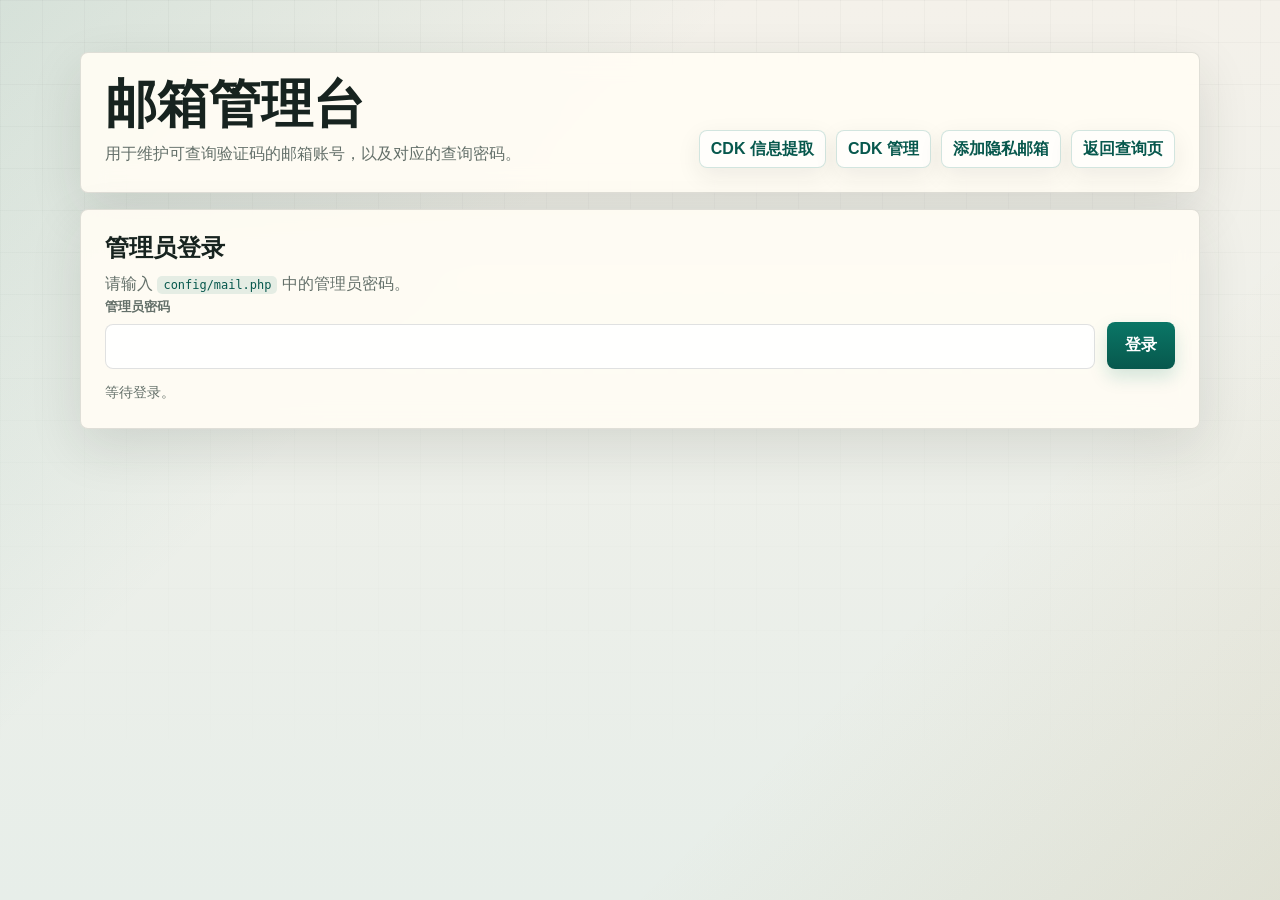
==== admin.html @ 10a29dd2 "Tolerate trailing API output" ====
<!doctype html>
<html lang="zh-CN">
<head>
    <meta charset="UTF-8" />
    <meta name="viewport" content="width=device-width, initial-scale=1.0" />
    <title>邮箱管理</title>
    <style>
        * { box-sizing: border-box; }
        :root {
            --bg: #eef2ef;
            --bg-2: #e1eae6;
            --panel: rgba(255, 253, 248, 0.94);
            --line: rgba(24, 38, 33, 0.12);
            --ink: #13211c;
            --muted: #5d6964;
            --accent: #0c6b5b;
            --accent-strong: #094e42;
            --soft: #edf5f1;
            --danger: #b23333;
            --info: #245c78;
            --shadow: 0 28px 70px rgba(20, 33, 29, 0.13);
        }
        body {
            margin: 0;
            min-height: 100vh;
            padding: 24px;
            color: var(--ink);
            font-family: "PingFang SC", "Hiragino Sans GB", "Microsoft YaHei", "Noto Sans SC", sans-serif;
            background:
                linear-gradient(135deg, rgba(12, 107, 91, 0.11), transparent 33%),
                linear-gradient(320deg, rgba(154, 100, 16, 0.08), transparent 30%),
                linear-gradient(180deg, var(--bg), var(--bg-2));
        }
        main {
            width: min(1080px, 100%);
            margin: 0 auto;
            display: grid;
            gap: 16px;
        }
        .panel {
            background: var(--panel);
            border: 1px solid var(--line);
            border-radius: 8px;
            box-shadow: var(--shadow);
            padding: 22px;
            backdrop-filter: blur(10px);
        }
        .top {
            display: flex;
            justify-content: space-between;
            gap: 16px;
            align-items: end;
        }
        h1, h2 {
            margin: 0 0 8px;
            letter-spacing: 0;
        }
        h1 { font-size: clamp(28px, 4vw, 42px); line-height: 1.06; }
        h2 { font-size: 22px; }
        p {
            margin: 0;
            color: var(--muted);
            line-height: 1.75;
        }
        code {
            padding: 0 6px;
            border-radius: 4px;
            background: #edf4f0;
            color: var(--accent-strong);
        }
        a {
            color: var(--accent-strong);
            text-decoration: none;
            font-weight: 800;
        }
        a:hover { text-decoration: underline; }
        form { display: grid; gap: 14px; }
        .grid {
            display: grid;
            grid-template-columns: minmax(0, 1fr) minmax(0, 1fr) auto auto;
            gap: 12px;
            align-items: end;
        }
        .login-grid {
            display: grid;
            grid-template-columns: minmax(0, 1fr) auto;
            gap: 12px;
            align-items: end;
        }
        label {
            display: grid;
            gap: 7px;
            color: var(--muted);
            font-size: 13px;
            font-weight: 800;
        }
        input {
            width: 100%;
            border: 1px solid var(--line);
            border-radius: 8px;
            background: rgba(255, 255, 255, 0.96);
            color: var(--ink);
            padding: 13px 14px;
            font-size: 15px;
            outline: none;
        }
        input:focus {
            border-color: rgba(12, 107, 91, 0.45);
            box-shadow: 0 0 0 3px rgba(12, 107, 91, 0.12);
        }
        button {
            border: 0;
            border-radius: 8px;
            background: linear-gradient(180deg, var(--accent), var(--accent-strong));
            color: #fff;
            padding: 14px 18px;
            min-height: 46px;
            font-weight: 900;
            cursor: pointer;
            white-space: nowrap;
        }
        button:hover { filter: brightness(1.02); }
        button:disabled { opacity: .62; cursor: not-allowed; }
        button.secondary {
            background: #e7f2ee;
            color: var(--accent-strong);
            border: 1px solid rgba(12, 107, 91, 0.18);
        }
        button.danger { background: var(--danger); }
        .status {
            min-height: 22px;
            color: var(--muted);
            font-size: 14px;
            margin-top: 12px;
            line-height: 1.6;
        }
        .status.success { color: var(--accent-strong); }
        .status.error { color: var(--danger); }
        .status.info { color: var(--info); }
        .hide { display: none; }
        .list {
            display: grid;
            gap: 10px;
            margin-top: 16px;
        }
        .item {
            display: grid;
            grid-template-columns: minmax(0, 1fr) auto auto auto;
            gap: 10px;
            align-items: center;
            border: 1px solid var(--line);
            border-radius: 8px;
            padding: 14px;
            background: linear-gradient(180deg, rgba(237, 245, 241, 0.96), rgba(247, 250, 248, 0.96));
        }
        .email {
            word-break: break-all;
            font-weight: 900;
        }
        .account-meta {
            display: grid;
            gap: 4px;
        }
        .account-secret {
            color: var(--muted);
            font-size: 13px;
            word-break: break-all;
        }
        .empty {
            color: var(--muted);
            padding: 12px 0;
        }
        .note {
            color: var(--muted);
            font-size: 13px;
            line-height: 1.7;
            margin-top: 12px;
        }
        .password-field {
            display: grid;
            gap: 8px;
        }
        .password-actions {
            display: flex;
            gap: 8px;
            flex-wrap: wrap;
        }
        .password-preview {
            display: flex;
            align-items: center;
            gap: 10px;
            padding: 10px 12px;
            border: 1px solid var(--line);
            border-radius: 8px;
            background: rgba(255, 255, 255, 0.82);
            color: var(--muted);
            font-size: 13px;
            line-height: 1.5;
        }
        .toolbar {
            display: flex;
            gap: 12px;
            flex-wrap: wrap;
            align-items: center;
        }
        @media (max-width: 860px) {
            .top,
            .login-grid,
            .grid,
            .item {
                grid-template-columns: 1fr;
                display: grid;
            }
        }
        @media (max-width: 640px) {
            body { padding: 16px; }
            .panel { padding: 18px; }
            .toolbar { display: grid; }
            button { width: 100%; }
        }
    </style>
    <link rel="stylesheet" href="./assets/app.css" />
</head>
<body>
    <main>
        <section class="panel top">
            <div>
                <h1>邮箱管理台</h1>
                <p>用于维护可查询验证码的邮箱账号，以及对应的查询密码。</p>
            </div>
            <div class="toolbar">
                <a href="./cdk.html">CDK 信息提取</a>
                <a href="./cdk-admin.html">CDK 管理</a>
                <a href="./privacy.html">添加隐私邮箱</a>
                <a href="./index.html">返回查询页</a>
            </div>
        </section>

        <section class="panel">
            <h2>管理员登录</h2>
            <p>请输入 <code>config/mail.php</code> 中的管理员密码。</p>
            <form id="loginForm" autocomplete="off">
                <div class="login-grid">
                    <label>管理员密码
                        <input id="adminPassword" type="password" autocomplete="new-password" required />
                    </label>
                    <button id="loadBtn" type="submit">登录</button>
                </div>
            </form>
            <div id="status" class="status">等待登录。</div>
        </section>

        <section id="managePanel" class="panel hide">
            <h2>添加或更新账号</h2>
            <p>保存会覆盖该邮箱现有的查询密码，系统会按原有方式存储密码哈希。</p>
            <form id="accountForm" autocomplete="off">
                <div class="grid">
                    <label>邮箱
                        <input id="emailInput" type="email" autocomplete="off" autocapitalize="off" spellcheck="false" placeholder="name@example.com" required />
                    </label>
                    <label class="password-field">查询密码
                        <input id="passwordInput" type="text" autocomplete="new-password" required />
                    </label>
                    <button id="saveBtn" type="submit">保存</button>
                    <button id="generateBtn" class="secondary" type="button">重新生成</button>
                </div>
            </form>
            <div class="note">查询密码会自动生成，内容由字母和数字组成。保存前你也可以手动修改。</div>
        </section>

        <section id="listPanel" class="panel hide">
            <h2>已配置账号</h2>
            <div id="accountList" class="list"></div>
        </section>
    </main>
    <script>
        const loginForm = document.getElementById("loginForm");
        const accountForm = document.getElementById("accountForm");
        const adminPasswordInput = document.getElementById("adminPassword");
        const emailInput = document.getElementById("emailInput");
        const passwordInput = document.getElementById("passwordInput");
        const loadBtn = document.getElementById("loadBtn");
        const saveBtn = document.getElementById("saveBtn");
        const generateBtn = document.getElementById("generateBtn");
                const statusEl = document.getElementById("status");
        const managePanel = document.getElementById("managePanel");
        const listPanel = document.getElementById("listPanel");
        const accountList = document.getElementById("accountList");
        let currentAdminPassword = "";

        function setStatus(type, message) {
            statusEl.className = "status" + (type ? " " + type : "");
            statusEl.textContent = message;
        }

        async function readJsonResponse(response) {
            const text = await response.text();
            try {
                return JSON.parse(text);
            } catch (_) {
                const decoder = new TextDecoder();
                const encoded = new TextEncoder().encode(text);
                let depth = 0;
                let inString = false;
                let escaped = false;
                for (let i = 0; i < encoded.length; i++) {
                    const char = decoder.decode(encoded.slice(i, i + 1));
                    if (escaped) {
                        escaped = false;
                        continue;
                    }
                    if (char === "\\") {
                        escaped = inString;
                        continue;
                    }
                    if (char === "\"") {
                        inString = !inString;
                        continue;
                    }
                    if (inString) continue;
                    if (char === "{") depth++;
                    if (char === "}") depth--;
                    if (depth === 0 && i > 0) {
                        try {
                            return JSON.parse(decoder.decode(encoded.slice(0, i + 1)));
                        } catch (_) {}
                    }
                }
                const detail = text.trim().slice(0, 160);
                throw new Error(detail ? `接口返回异常：${detail}` : "接口返回异常，请检查服务器日志。");
            }
        }

        async function copyText(text) {
            const value = String(text || "");
            if (!value) return false;

            if (navigator.clipboard && window.isSecureContext) {
                try {
                    await navigator.clipboard.writeText(value);
                    return true;
                } catch (_) {}
            }

            const textarea = document.createElement("textarea");
            textarea.value = value;
            textarea.setAttribute("readonly", "");
            textarea.style.position = "fixed";
            textarea.style.left = "-1000px";
            textarea.style.top = "-1000px";
            textarea.style.opacity = "0";
            document.body.appendChild(textarea);
            textarea.focus();
            textarea.select();
            textarea.setSelectionRange(0, textarea.value.length);
            let copied = false;
            try {
                copied = document.execCommand("copy");
            } catch (_) {
                copied = false;
            }
            textarea.remove();
            return copied;
        }

        function generatePassword(length = 16) {
            const alphabet = "ABCDEFGHJKLMNPQRSTUVWXYZabcdefghijkmnopqrstuvwxyz23456789";
            const bytes = new Uint8Array(length);
            crypto.getRandomValues(bytes);
            let value = "";
            for (const byte of bytes) {
                value += alphabet[byte % alphabet.length];
            }
            return value;
        }

        function preparePassword() {
            passwordInput.value = generatePassword();
            passwordInput.type = "text";
        }

        function setPanelsVisible(visible) {
            managePanel.classList.toggle("hide", !visible);
            listPanel.classList.toggle("hide", !visible);
            if (!visible) {
                accountList.replaceChildren();
            } else {
                preparePassword();
            }
        }

        async function adminRequest(action, payload = {}) {
            const response = await fetch("./api/admin.php", {
                method: "POST",
                headers: { "Content-Type": "application/json", "Cache-Control": "no-cache" },
                body: JSON.stringify({ action, admin_password: currentAdminPassword, ...payload }),
            });
            const result = await readJsonResponse(response);
            if (!response.ok || !result.success) throw new Error(result.message || "操作失败。");
            return result;
        }

        function renderAccounts(accounts) {
            accountList.replaceChildren();
            const items = Array.isArray(accounts) ? accounts : [];
            if (!items.length) {
                const empty = document.createElement("div");
                empty.className = "empty";
                empty.textContent = "当前没有配置任何账号。";
                accountList.append(empty);
                return;
            }

            items.forEach((item) => {
                const email = String(item.email || "");
                const password = String(item.access_password || "");
                const row = document.createElement("div");
                row.className = "item";

                const metaEl = document.createElement("div");
                metaEl.className = "account-meta";
                const emailEl = document.createElement("div");
                emailEl.className = "email";
                emailEl.textContent = email;
                const secretEl = document.createElement("div");
                secretEl.className = "account-secret";
                secretEl.textContent = password ? `密码：${password}` : "密码：已隐藏";
                metaEl.append(emailEl, secretEl);

                const copyBtn = document.createElement("button");
                copyBtn.type = "button";
                copyBtn.className = "secondary";
                copyBtn.textContent = "复制账号和密码";
                copyBtn.addEventListener("click", async () => {
                    const text = `${email}\t${password}`;
                    if (await copyText(text)) {
                        setStatus("success", "已复制账号和密码。");
                    } else {
                        setStatus("error", "复制失败，请手动选择文本。");
                    }
                });

                const editBtn = document.createElement("button");
                editBtn.type = "button";
                editBtn.className = "secondary";
                editBtn.textContent = "编辑密码";
                editBtn.addEventListener("click", () => {
                    emailInput.value = email;
                    preparePassword();
                    passwordInput.focus();
                    setStatus("info", "已为该邮箱生成新的查询密码，可以直接保存或继续修改。");
                });

                const deleteBtn = document.createElement("button");
                deleteBtn.type = "button";
                deleteBtn.className = "danger";
                deleteBtn.textContent = "删除";
                deleteBtn.addEventListener("click", () => deleteAccount(email));

                row.append(metaEl, copyBtn, editBtn, deleteBtn);
                accountList.append(row);
            });
        }

        async function deleteAccount(email) {
            if (!confirm(`确定删除 ${email} 吗？`)) return;
            try {
                const result = await adminRequest("delete", { email });
                renderAccounts(result.data.accounts || []);
                setStatus("success", "已删除。");
            } catch (error) {
                setStatus("error", error.message || "删除失败。");
            }
        }

        loginForm.addEventListener("submit", async (event) => {
            event.preventDefault();
            const password = adminPasswordInput.value.trim();
            if (!password) return setStatus("error", "请输入管理员密码。");

            currentAdminPassword = password;
            loadBtn.disabled = true;
            loadBtn.textContent = "加载中...";
            try {
                const result = await adminRequest("list");
                setPanelsVisible(true);
                renderAccounts(result.data.accounts || []);
                setStatus("success", "管理台已加载。");
            } catch (error) {
                currentAdminPassword = "";
                setPanelsVisible(false);
                setStatus("error", error.message || "登录失败。");
            } finally {
                loadBtn.disabled = false;
                loadBtn.textContent = "登录";
            }
        });

        accountForm.addEventListener("submit", async (event) => {
            event.preventDefault();
            const email = emailInput.value.trim();
            const password = passwordInput.value.trim();
            if (!email || !password) return setStatus("error", "请填写邮箱和查询密码。");

            saveBtn.disabled = true;
            saveBtn.textContent = "保存中...";
            try {
                const result = await adminRequest("save", { email, access_password: password });
                renderAccounts(result.data.accounts || []);
                emailInput.value = "";
                preparePassword();
                emailInput.focus();
                setStatus("success", "已保存。");
            } catch (error) {
                setStatus("error", error.message || "保存失败。");
            } finally {
                saveBtn.disabled = false;
                saveBtn.textContent = "保存";
            }
        });

        generateBtn.addEventListener("click", () => {
            preparePassword();
            passwordInput.focus();
            setStatus("info", "已重新生成查询密码。");
        });
        setPanelsVisible(false);
    </script>
</body>
</html>
---- assets/app.css ----
:root {
    --bg: #f4f1ea;
    --bg-2: #e7eee9;
    --panel: rgba(255, 252, 244, 0.94);
    --panel-strong: #fffdf8;
    --line: rgba(36, 48, 42, 0.14);
    --ink: #17231f;
    --muted: #64706a;
    --accent: #0a7666;
    --accent-strong: #07584d;
    --accent-soft: #e3f2ed;
    --soft: #edf5f1;
    --danger: #b43b36;
    --warn: #9d6816;
    --info: #245d7c;
    --shadow: 0 18px 52px rgba(32, 42, 37, 0.12);
    --shadow-soft: 0 8px 24px rgba(32, 42, 37, 0.08);
}

* {
    box-sizing: border-box;
}

html {
    min-height: 100%;
    color-scheme: light;
    -webkit-text-size-adjust: 100%;
}

body {
    min-height: 100vh;
    margin: 0;
    color: var(--ink);
    font-family: "PingFang SC", "Hiragino Sans GB", "Microsoft YaHei", "Noto Sans SC", sans-serif;
    background:
        linear-gradient(135deg, rgba(10, 118, 102, 0.13), transparent 34%),
        linear-gradient(315deg, rgba(157, 104, 22, 0.10), transparent 30%),
        linear-gradient(180deg, var(--bg), var(--bg-2));
}

body::before {
    content: "";
    position: fixed;
    inset: 0;
    z-index: -1;
    pointer-events: none;
    background-image:
        linear-gradient(rgba(23, 35, 31, 0.045) 1px, transparent 1px),
        linear-gradient(90deg, rgba(23, 35, 31, 0.045) 1px, transparent 1px);
    background-size: 42px 42px;
    mask-image: linear-gradient(180deg, rgba(0, 0, 0, 0.68), transparent 88%);
}

main {
    width: min(1120px, calc(100% - 32px));
    margin: 0 auto;
    padding: 28px 0 40px;
    display: grid;
    gap: 16px;
}

.panel,
.hero {
    border: 1px solid var(--line);
    border-radius: 8px;
    background: var(--panel);
    box-shadow: var(--shadow);
    backdrop-filter: blur(12px);
}

.panel {
    padding: 24px;
}

.hero {
    padding: 28px;
}

.hero.panel {
    display: grid;
}

h1,
h2 {
    margin: 0 0 8px;
    letter-spacing: 0;
}

h1 {
    font-size: clamp(30px, 4.6vw, 52px);
    line-height: 1.05;
    max-width: 11em;
}

h2 {
    font-size: clamp(20px, 2.5vw, 24px);
    line-height: 1.2;
}

p {
    margin: 0;
    color: var(--muted);
    line-height: 1.75;
}

a {
    color: var(--accent-strong);
    font-weight: 800;
    text-decoration: none;
    text-underline-offset: 3px;
}

a:hover {
    text-decoration: underline;
}

code {
    padding: 2px 6px;
    border-radius: 5px;
    background: rgba(10, 118, 102, 0.10);
    color: var(--accent-strong);
    font-size: 0.92em;
}

form {
    display: grid;
    gap: 14px;
}

label {
    display: grid;
    gap: 8px;
    color: var(--muted);
    font-size: 13px;
    font-weight: 800;
}

input,
textarea {
    width: 100%;
    min-width: 0;
    border: 1px solid var(--line);
    border-radius: 8px;
    background: rgba(255, 255, 255, 0.96);
    color: var(--ink);
    padding: 13px 14px;
    font: inherit;
    font-size: 15px;
    outline: none;
    transition: border-color 0.16s ease, box-shadow 0.16s ease, background-color 0.16s ease;
}

textarea {
    min-height: 132px;
    resize: vertical;
    line-height: 1.65;
}

input::placeholder,
textarea::placeholder {
    color: #8b9792;
}

input:focus,
textarea:focus {
    border-color: rgba(10, 118, 102, 0.48);
    box-shadow: 0 0 0 3px rgba(10, 118, 102, 0.14);
    background: #fff;
}

input[readonly] {
    background: rgba(237, 245, 241, 0.9);
    color: #50615a;
}

button {
    appearance: none;
    border: 0;
    border-radius: 8px;
    background: linear-gradient(180deg, var(--accent), var(--accent-strong));
    color: #fff;
    min-height: 46px;
    padding: 13px 18px;
    font: inherit;
    font-weight: 900;
    cursor: pointer;
    white-space: nowrap;
    box-shadow: 0 8px 18px rgba(10, 118, 102, 0.18);
    transition: transform 0.16s ease, filter 0.16s ease, box-shadow 0.16s ease;
}

button:hover {
    filter: brightness(1.03);
    transform: translateY(-1px);
}

button:active {
    transform: translateY(0);
}

button:disabled {
    cursor: not-allowed;
    opacity: 0.62;
    transform: none;
}

button.secondary {
    border: 1px solid rgba(10, 118, 102, 0.18);
    background: #e7f2ee;
    color: var(--accent-strong);
    box-shadow: none;
}

button.danger {
    background: linear-gradient(180deg, #c54a44, var(--danger));
    box-shadow: 0 8px 18px rgba(180, 59, 54, 0.16);
}

.status {
    min-height: 22px;
    margin-top: 12px;
    color: var(--muted);
    font-size: 14px;
    line-height: 1.6;
}

.status.success {
    color: var(--accent-strong);
}

.status.error {
    color: var(--danger);
}

.status.info {
    color: var(--info);
}

.lead {
    max-width: 64ch;
    font-size: 15px;
}

.eyebrow,
.pill {
    display: inline-flex;
    align-items: center;
    width: fit-content;
    gap: 8px;
    border: 1px solid rgba(10, 118, 102, 0.18);
    border-radius: 999px;
    background: var(--accent-soft);
    color: var(--accent-strong);
    padding: 7px 10px;
    font-size: 12px;
    font-weight: 900;
    letter-spacing: 0;
}

.hero-links,
.toolbar,
.actions {
    display: flex;
    align-items: center;
    flex-wrap: wrap;
    gap: 10px;
}

.hero-links {
    margin-top: 16px;
}

.toolbar a,
.hero-links a,
.actions a {
    display: inline-flex;
    align-items: center;
    min-height: 38px;
    border: 1px solid rgba(10, 118, 102, 0.18);
    border-radius: 8px;
    background: rgba(255, 255, 255, 0.56);
    padding: 8px 11px;
    line-height: 1.2;
    box-shadow: var(--shadow-soft);
}

.top {
    display: flex;
    justify-content: space-between;
    align-items: flex-end;
    gap: 16px;
}

.grid {
    display: grid;
    grid-template-columns: repeat(2, minmax(0, 1fr));
    gap: 14px;
    align-items: end;
}

.login-grid {
    display: grid;
    grid-template-columns: minmax(0, 1fr) auto;
    gap: 12px;
    align-items: end;
}

#queryForm {
    grid-template-columns: minmax(180px, 1fr) minmax(180px, 1fr) auto;
    align-items: end;
}

.lookup-form {
    grid-template-columns: minmax(0, 1fr) auto;
    align-items: end;
}

.result {
    display: grid;
    gap: 14px;
}

#resultPanel.result:not(.show) {
    display: none;
}

.meta {
    display: grid;
    grid-template-columns: 110px minmax(0, 1fr);
    gap: 12px;
    align-items: baseline;
    color: var(--muted);
    font-size: 14px;
}

.meta strong,
.email,
.code,
.mono {
    overflow-wrap: anywhere;
    word-break: break-word;
}

.code,
.content {
    border: 1px solid var(--line);
    border-radius: 8px;
    background: rgba(255, 255, 255, 0.72);
    padding: 16px;
}

.code {
    color: var(--accent-strong);
    font-size: clamp(28px, 8vw, 58px);
    font-weight: 900;
    line-height: 1;
    text-align: center;
    letter-spacing: 0;
}

.code.empty {
    color: #7d8a84;
    font-size: clamp(22px, 5vw, 36px);
}

.content {
    white-space: pre-wrap;
    line-height: 1.7;
}

.subtle,
.note {
    color: var(--muted);
    font-size: 13px;
    line-height: 1.65;
}

.hero-card,
.card {
    border: 1px solid var(--line);
    border-radius: 8px;
    background:
        linear-gradient(180deg, rgba(227, 242, 237, 0.92), rgba(255, 255, 255, 0.72));
    padding: 18px;
}

.stat {
    display: grid;
    gap: 8px;
}

.stat-label {
    color: var(--muted);
    font-size: 12px;
    font-weight: 900;
}

.stat-value {
    color: var(--accent-strong);
    font-size: 22px;
    font-weight: 900;
}

.stat-note {
    color: var(--muted);
    font-size: 13px;
    line-height: 1.65;
}

.list {
    display: grid;
    gap: 10px;
    margin-top: 12px;
}

.item {
    display: grid;
    grid-template-columns: minmax(0, 1fr) auto auto auto;
    gap: 10px;
    align-items: center;
    border: 1px solid var(--line);
    border-radius: 8px;
    background: rgba(255, 255, 255, 0.62);
    padding: 13px;
}

.empty {
    border: 1px dashed rgba(36, 48, 42, 0.20);
    border-radius: 8px;
    background: rgba(255, 255, 255, 0.48);
    color: var(--muted);
    padding: 16px;
    text-align: center;
}

.account-meta,
.account-secret {
    min-width: 0;
}

.account-meta {
    display: grid;
    gap: 6px;
}

.account-secret,
.item .meta {
    color: var(--muted);
    font-size: 13px;
    line-height: 1.55;
}

.check-row {
    display: flex;
    align-items: center;
    gap: 9px;
    width: fit-content;
}

.check-row input {
    width: auto;
}

.steps {
    display: grid;
    gap: 10px;
    color: var(--muted);
    font-size: 14px;
}

.step {
    display: flex;
    align-items: flex-start;
    gap: 10px;
}

.num {
    width: 24px;
    height: 24px;
    flex: none;
    display: grid;
    place-items: center;
    border-radius: 999px;
    background: #e2f1ec;
    color: var(--accent-strong);
    font-size: 12px;
    font-weight: 900;
}

.saved {
    display: none;
}

.saved.show {
    display: grid;
}

.hide {
    display: none !important;
}

.mono {
    font-family: ui-monospace, SFMono-Regular, Consolas, "Liberation Mono", monospace;
}

@media (min-width: 861px) {
    .hero {
        grid-template-columns: minmax(0, 1.25fr) minmax(240px, 0.75fr);
        align-items: end;
        gap: 22px;
    }

    .hero-card {
        justify-self: stretch;
    }
}

@media (max-width: 900px) {
    main {
        width: min(100% - 24px, 1120px);
        padding-top: 18px;
    }

    .top,
    .hero,
    .grid,
    .login-grid,
    #queryForm,
    .lookup-form {
        grid-template-columns: 1fr;
    }

    .top {
        display: grid;
        align-items: start;
    }

    .item {
        grid-template-columns: minmax(0, 1fr);
        align-items: stretch;
    }

    .item button {
        width: 100%;
    }

    .meta {
        grid-template-columns: 1fr;
        gap: 4px;
    }
}

@media (max-width: 640px) {
    body {
        padding: 0;
    }

    main {
        width: min(100% - 20px, 1120px);
        padding: 12px 0 24px;
        gap: 12px;
    }

    .panel,
    .hero {
        padding: 18px;
        box-shadow: 0 12px 32px rgba(32, 42, 37, 0.11);
    }

    h1 {
        max-width: none;
        font-size: clamp(28px, 10vw, 40px);
    }

    .toolbar,
    .hero-links,
    .actions {
        display: grid;
        grid-template-columns: 1fr;
        align-items: stretch;
        width: 100%;
    }

    .toolbar a,
    .hero-links a,
    .actions a,
    button {
        justify-content: center;
        width: 100%;
    }

    input,
    textarea,
    button {
        font-size: 16px;
    }

    .code {
        padding: 14px 10px;
    }
}
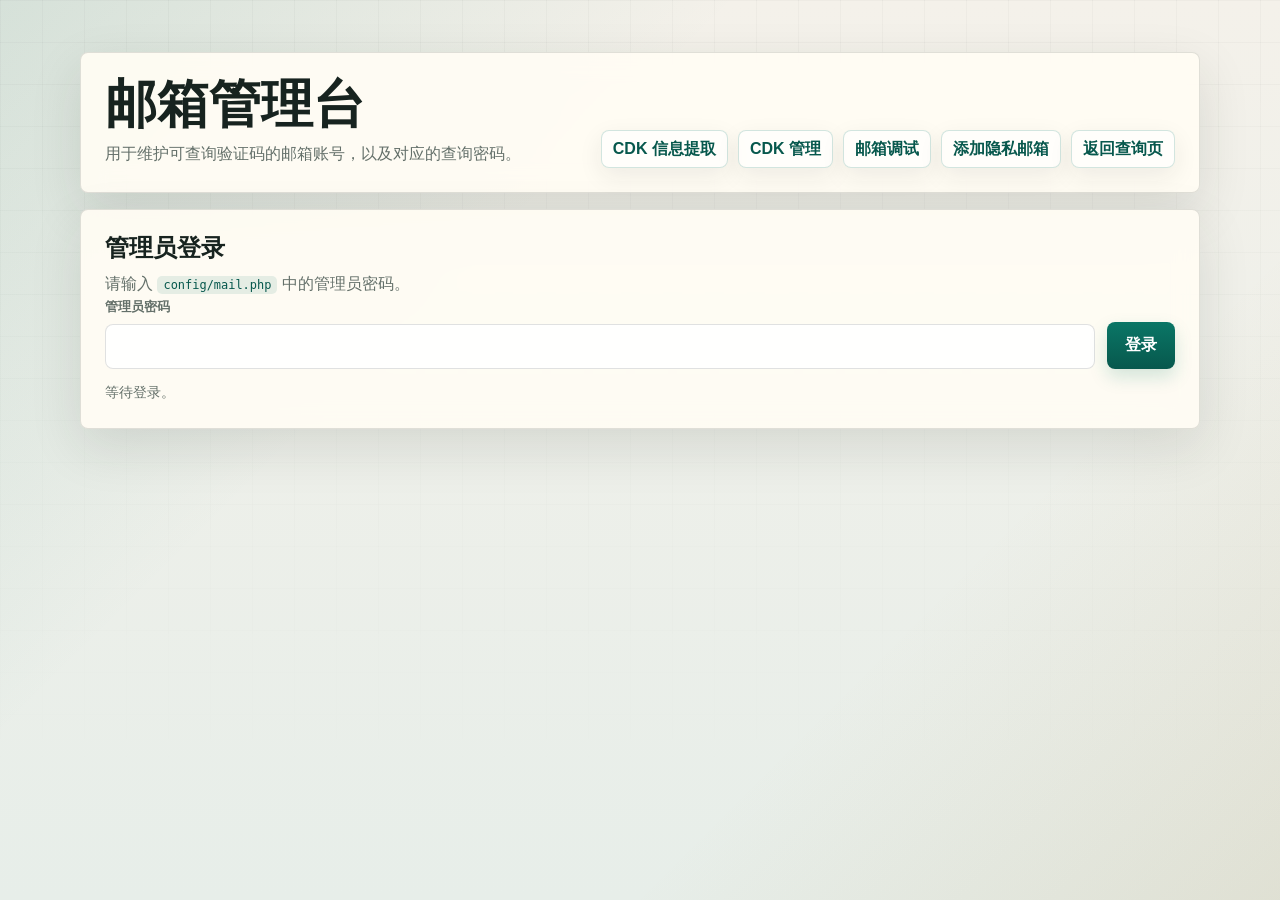
==== commit 2212245c: "Add IMAP debug page" ====
--- a/admin.html
+++ b/admin.html
@@ -231,6 +231,7 @@
             <div class="toolbar">
                 <a href="./cdk.html">CDK 信息提取</a>
                 <a href="./cdk-admin.html">CDK 管理</a>
+                <a href="./debug.html">邮箱调试</a>
                 <a href="./privacy.html">添加隐私邮箱</a>
                 <a href="./index.html">返回查询页</a>
             </div>
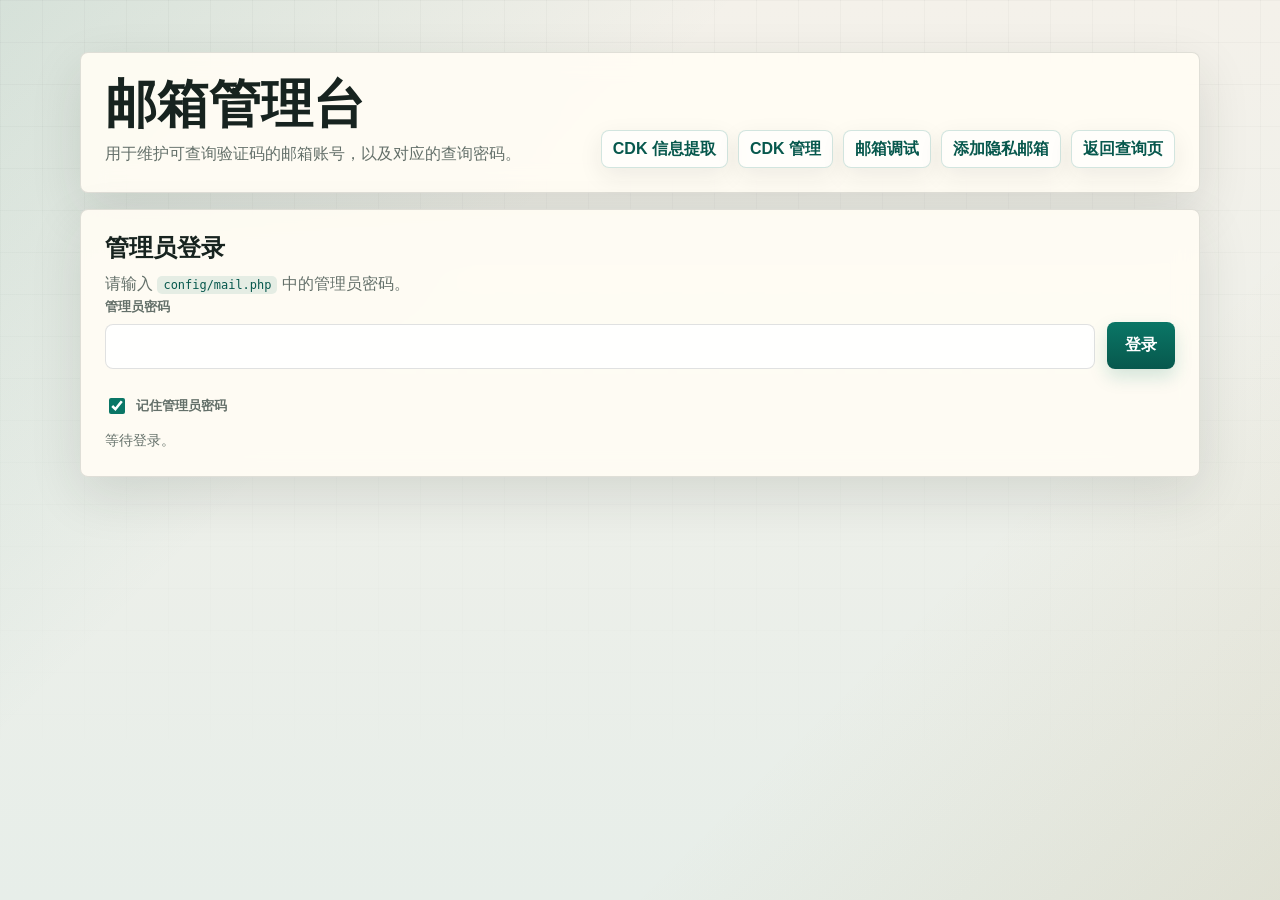
==== commit 402e8527: "Remember admin password locally" ====
--- a/admin.html
+++ b/admin.html
@@ -138,33 +138,119 @@
         .status.error { color: var(--danger); }
         .status.info { color: var(--info); }
         .hide { display: none; }
+        .list-tools {
+            display: flex;
+            align-items: end;
+            justify-content: space-between;
+            gap: 12px;
+            flex-wrap: wrap;
+            margin-top: 10px;
+        }
+        .filter-label {
+            width: min(260px, 100%);
+        }
+        select.filter-select {
+            min-height: 42px;
+            border: 1px solid var(--line);
+            border-radius: 8px;
+            background: rgba(255, 255, 255, 0.96);
+            color: var(--ink);
+            padding: 0 12px;
+            font-size: 14px;
+            font-weight: 900;
+            outline: none;
+        }
+        select.filter-select:focus {
+            border-color: rgba(12, 107, 91, 0.45);
+            box-shadow: 0 0 0 3px rgba(12, 107, 91, 0.12);
+        }
         .list {
             display: grid;
-            gap: 10px;
+            gap: 12px;
             margin-top: 16px;
         }
         .item {
             display: grid;
-            grid-template-columns: minmax(0, 1fr) auto auto auto;
+            grid-template-columns: minmax(0, 1fr) auto;
+            gap: 14px;
+            align-items: stretch;
+            border: 1px solid var(--line);
+            border-radius: 8px;
+            padding: 16px;
+            background: linear-gradient(180deg, rgba(237, 245, 241, 0.96), rgba(247, 250, 248, 0.96));
+        }
+        .item-main {
+            min-width: 0;
+            display: grid;
+            gap: 8px;
+        }
+        .item-head {
+            display: flex;
             gap: 10px;
             align-items: center;
-            border: 1px solid var(--line);
-            border-radius: 8px;
-            padding: 14px;
-            background: linear-gradient(180deg, rgba(237, 245, 241, 0.96), rgba(247, 250, 248, 0.96));
+            flex-wrap: wrap;
         }
         .email {
             word-break: break-all;
             font-weight: 900;
+            font-size: 18px;
+            line-height: 1.25;
         }
         .account-meta {
             display: grid;
-            gap: 4px;
+            gap: 6px;
         }
         .account-secret {
             color: var(--muted);
             font-size: 13px;
             word-break: break-all;
+            line-height: 1.55;
+        }
+        .account-actions {
+            display: flex;
+            gap: 8px;
+            flex-wrap: wrap;
+            justify-content: flex-end;
+            align-items: center;
+        }
+        .account-actions button {
+            min-height: 40px;
+            padding: 0 14px;
+            box-shadow: none;
+        }
+        .add-cdk {
+            background: linear-gradient(180deg, #f5f2e8, #eadfca);
+            color: #6b4b09;
+            border: 1px solid rgba(154, 100, 16, 0.18);
+        }
+        .add-cdk:disabled {
+            opacity: .65;
+        }
+        select.account-status {
+            min-height: 40px;
+            border: 1px solid var(--line);
+            border-radius: 8px;
+            background: rgba(255, 255, 255, 0.96);
+            color: var(--ink);
+            padding: 0 12px;
+            font-size: 14px;
+            font-weight: 900;
+            outline: none;
+        }
+        select.account-status.used {
+            border-color: rgba(36, 92, 120, 0.18);
+            color: var(--info);
+            background: #e8f3f8;
+        }
+        select.account-status.no_free {
+            border-color: rgba(176, 89, 14, 0.22);
+            color: #9a4f09;
+            background: #fff3df;
+        }
+        select.account-status.retention {
+            border-color: rgba(12, 107, 91, 0.2);
+            color: var(--accent-strong);
+            background: #e8f7f0;
         }
         .empty {
             color: var(--muted);
@@ -197,6 +283,21 @@
             font-size: 13px;
             line-height: 1.5;
         }
+        .remember-row {
+            display: inline-flex;
+            align-items: center;
+            gap: 8px;
+            width: fit-content;
+            margin-top: 12px;
+            color: var(--muted);
+            font-size: 13px;
+            font-weight: 800;
+        }
+        .remember-row input {
+            width: 16px;
+            height: 16px;
+            accent-color: var(--accent);
+        }
         .toolbar {
             display: flex;
             gap: 12px;
@@ -211,6 +312,10 @@
                 grid-template-columns: 1fr;
                 display: grid;
             }
+            .account-actions {
+                justify-content: flex-start;
+            }
+            .list-tools { display: grid; }
         }
         @media (max-width: 640px) {
             body { padding: 16px; }
@@ -247,6 +352,10 @@
                     </label>
                     <button id="loadBtn" type="submit">登录</button>
                 </div>
+                <label class="remember-row">
+                    <input id="rememberAdminPassword" type="checkbox" checked />
+                    记住管理员密码
+                </label>
             </form>
             <div id="status" class="status">等待登录。</div>
         </section>
@@ -271,6 +380,17 @@
 
         <section id="listPanel" class="panel hide">
             <h2>已配置账号</h2>
+            <div class="list-tools">
+                <label class="filter-label">账号状态
+                    <select id="usedFilter" class="filter-select">
+                        <option value="all">全部</option>
+                        <option value="unused">未使用</option>
+                        <option value="used">已使用</option>
+                        <option value="no_free">无free</option>
+                        <option value="retention">待留存</option>
+                    </select>
+                </label>
+            </div>
             <div id="accountList" class="list"></div>
         </section>
     </main>
@@ -278,20 +398,49 @@
         const loginForm = document.getElementById("loginForm");
         const accountForm = document.getElementById("accountForm");
         const adminPasswordInput = document.getElementById("adminPassword");
+        const rememberAdminPasswordInput = document.getElementById("rememberAdminPassword");
         const emailInput = document.getElementById("emailInput");
         const passwordInput = document.getElementById("passwordInput");
         const loadBtn = document.getElementById("loadBtn");
         const saveBtn = document.getElementById("saveBtn");
         const generateBtn = document.getElementById("generateBtn");
-                const statusEl = document.getElementById("status");
+        const statusEl = document.getElementById("status");
         const managePanel = document.getElementById("managePanel");
         const listPanel = document.getElementById("listPanel");
         const accountList = document.getElementById("accountList");
+        const usedFilter = document.getElementById("usedFilter");
         let currentAdminPassword = "";
+        let currentAccounts = [];
+        const adminPasswordStorageKey = "mailCode.adminPassword";
+        const accountStatusOptions = [
+            ["unused", "未使用"],
+            ["used", "已使用"],
+            ["no_free", "无free"],
+            ["retention", "待留存"],
+        ];
+        const accountStatusLabels = Object.fromEntries(accountStatusOptions);
 
         function setStatus(type, message) {
             statusEl.className = "status" + (type ? " " + type : "");
             statusEl.textContent = message;
+        }
+
+        function readStoredAdminPassword() {
+            try {
+                return localStorage.getItem(adminPasswordStorageKey) || "";
+            } catch (_) {
+                return "";
+            }
+        }
+
+        function saveStoredAdminPassword(password) {
+            try {
+                if (rememberAdminPasswordInput.checked) {
+                    localStorage.setItem(adminPasswordStorageKey, password);
+                } else {
+                    localStorage.removeItem(adminPasswordStorageKey);
+                }
+            } catch (_) {}
         }
 
         async function readJsonResponse(response) {
@@ -299,34 +448,6 @@
             try {
                 return JSON.parse(text);
             } catch (_) {
-                const decoder = new TextDecoder();
-                const encoded = new TextEncoder().encode(text);
-                let depth = 0;
-                let inString = false;
-                let escaped = false;
-                for (let i = 0; i < encoded.length; i++) {
-                    const char = decoder.decode(encoded.slice(i, i + 1));
-                    if (escaped) {
-                        escaped = false;
-                        continue;
-                    }
-                    if (char === "\\") {
-                        escaped = inString;
-                        continue;
-                    }
-                    if (char === "\"") {
-                        inString = !inString;
-                        continue;
-                    }
-                    if (inString) continue;
-                    if (char === "{") depth++;
-                    if (char === "}") depth--;
-                    if (depth === 0 && i > 0) {
-                        try {
-                            return JSON.parse(decoder.decode(encoded.slice(0, i + 1)));
-                        } catch (_) {}
-                    }
-                }
                 const detail = text.trim().slice(0, 160);
                 throw new Error(detail ? `接口返回异常：${detail}` : "接口返回异常，请检查服务器日志。");
             }
@@ -380,6 +501,36 @@
             passwordInput.type = "text";
         }
 
+        function buildCdkTitle() {
+            return "账号 -密码-邮箱接码地址-邮件查询密码";
+        }
+
+        function buildQueryUrl(email, password) {
+            const url = new URL("./index.html", window.location.href);
+            const params = new URLSearchParams();
+            params.set("email", email);
+            params.set("access_password", password);
+            params.set("auto", "1");
+            url.hash = params.toString();
+            return url.toString();
+        }
+
+        function buildAccountTemplate(email, password) {
+            return [
+                `邮箱： ${email}`,
+                "密码： as224096224096",
+                "一次性安全码密钥 ： xxx",
+                "一次性安全码获取地址：2fa.cn",
+                `邮箱接码地址：${buildQueryUrl(email, password)}`,
+            ].join("\n");
+        }
+
+        function getAccountStatus(item) {
+            const status = String((item && item.status) || "");
+            if (accountStatusLabels[status]) return status;
+            return item && item.used ? "used" : "unused";
+        }
+
         function setPanelsVisible(visible) {
             managePanel.classList.toggle("hide", !visible);
             listPanel.classList.toggle("hide", !visible);
@@ -403,11 +554,17 @@
 
         function renderAccounts(accounts) {
             accountList.replaceChildren();
-            const items = Array.isArray(accounts) ? accounts : [];
+            currentAccounts = Array.isArray(accounts) ? accounts : [];
+            const filter = usedFilter ? usedFilter.value : "all";
+            const items = currentAccounts.filter((item) => {
+                const status = getAccountStatus(item);
+                if (filter !== "all") return status === filter;
+                return true;
+            });
             if (!items.length) {
                 const empty = document.createElement("div");
                 empty.className = "empty";
-                empty.textContent = "当前没有配置任何账号。";
+                empty.textContent = currentAccounts.length ? "当前筛选条件下没有账号。" : "当前没有配置任何账号。";
                 accountList.append(empty);
                 return;
             }
@@ -415,6 +572,8 @@
             items.forEach((item) => {
                 const email = String(item.email || "");
                 const password = String(item.access_password || "");
+                const status = getAccountStatus(item);
+
                 const row = document.createElement("div");
                 row.className = "item";
 
@@ -425,17 +584,69 @@
                 emailEl.textContent = email;
                 const secretEl = document.createElement("div");
                 secretEl.className = "account-secret";
-                secretEl.textContent = password ? `密码：${password}` : "密码：已隐藏";
+                secretEl.textContent = password ? `密钥：${password}` : "密钥：已隐藏";
                 metaEl.append(emailEl, secretEl);
 
-                const copyBtn = document.createElement("button");
-                copyBtn.type = "button";
-                copyBtn.className = "secondary";
-                copyBtn.textContent = "复制账号和密码";
-                copyBtn.addEventListener("click", async () => {
-                    const text = `${email}\t${password}`;
+                const statusSelect = document.createElement("select");
+                statusSelect.className = "account-status " + status;
+                statusSelect.title = "修改账号状态";
+                accountStatusOptions.forEach(([value, label]) => {
+                    const option = document.createElement("option");
+                    option.value = value;
+                    option.textContent = label;
+                    option.selected = value === status;
+                    statusSelect.append(option);
+                });
+                statusSelect.addEventListener("change", async () => {
+                    const nextStatus = statusSelect.value;
+                    statusSelect.disabled = true;
+                    try {
+                        const result = await adminRequest("set_status", { email, status: nextStatus });
+                        renderAccounts(result.data.accounts || []);
+                        setStatus("success", `已标记为${accountStatusLabels[nextStatus] || "新状态"}。`);
+                    } catch (error) {
+                        statusSelect.value = status;
+                        statusSelect.className = "account-status " + status;
+                        setStatus("error", error.message || "状态更新失败。");
+                    } finally {
+                        statusSelect.disabled = false;
+                    }
+                });
+
+                const addCdkBtn = document.createElement("button");
+                addCdkBtn.type = "button";
+                addCdkBtn.className = "add-cdk";
+                addCdkBtn.textContent = "添加到CDK";
+                addCdkBtn.addEventListener("click", async () => {
+                    addCdkBtn.disabled = true;
+                    try {
+                        const result = await adminRequest("add_to_cdk", {
+                            email,
+                            source_password: password,
+                            title: buildCdkTitle(),
+                            url: "http://49.51.182.250:8090/index.html",
+                        });
+                        renderAccounts(result.data.accounts || []);
+                        setStatus("success", "已添加到 CDK 列表。");
+                    } catch (error) {
+                        setStatus("error", error.message || "添加到 CDK 失败。");
+                    } finally {
+                        addCdkBtn.disabled = false;
+                    }
+                });
+
+                const templateBtn = document.createElement("button");
+                templateBtn.type = "button";
+                templateBtn.className = "secondary";
+                templateBtn.textContent = "复制账号模板";
+                templateBtn.addEventListener("click", async () => {
+                    if (!email || !password) {
+                        setStatus("error", "该账号缺少邮箱或查询密码，无法复制账号模板。");
+                        return;
+                    }
+                    const text = buildAccountTemplate(email, password);
                     if (await copyText(text)) {
-                        setStatus("success", "已复制账号和密码。");
+                        setStatus("success", "账号模板已复制。");
                     } else {
                         setStatus("error", "复制失败，请手动选择文本。");
                     }
@@ -458,7 +669,11 @@
                 deleteBtn.textContent = "删除";
                 deleteBtn.addEventListener("click", () => deleteAccount(email));
 
-                row.append(metaEl, copyBtn, editBtn, deleteBtn);
+                const actions = document.createElement("div");
+                actions.className = "account-actions";
+                actions.append(statusSelect, addCdkBtn, templateBtn, editBtn, deleteBtn);
+
+                row.append(metaEl, actions);
                 accountList.append(row);
             });
         }
@@ -486,7 +701,8 @@
                 const result = await adminRequest("list");
                 setPanelsVisible(true);
                 renderAccounts(result.data.accounts || []);
-                setStatus("success", "管理台已加载。");
+                saveStoredAdminPassword(password);
+                setStatus("success", "管理后台已加载。");
             } catch (error) {
                 currentAdminPassword = "";
                 setPanelsVisible(false);
@@ -525,6 +741,16 @@
             passwordInput.focus();
             setStatus("info", "已重新生成查询密码。");
         });
+
+        if (usedFilter) {
+            usedFilter.addEventListener("change", () => renderAccounts(currentAccounts));
+        }
+
+        const storedAdminPassword = readStoredAdminPassword();
+        if (storedAdminPassword) {
+            adminPasswordInput.value = storedAdminPassword;
+            rememberAdminPasswordInput.checked = true;
+        }
         setPanelsVisible(false);
     </script>
 </body>
--- a/assets/app.css
+++ b/assets/app.css
@@ -415,13 +415,23 @@
 
 .item {
     display: grid;
-    grid-template-columns: minmax(0, 1fr) auto auto auto;
+    grid-template-columns: minmax(0, 1fr) auto auto auto auto;
     gap: 10px;
     align-items: center;
     border: 1px solid var(--line);
     border-radius: 8px;
     background: rgba(255, 255, 255, 0.62);
     padding: 13px;
+}
+
+button.used-toggle {
+    min-width: 76px;
+}
+
+button.used-toggle.used {
+    border-color: rgba(157, 104, 22, 0.28);
+    background: #fff2d7;
+    color: #8a560c;
 }
 
 .empty {
